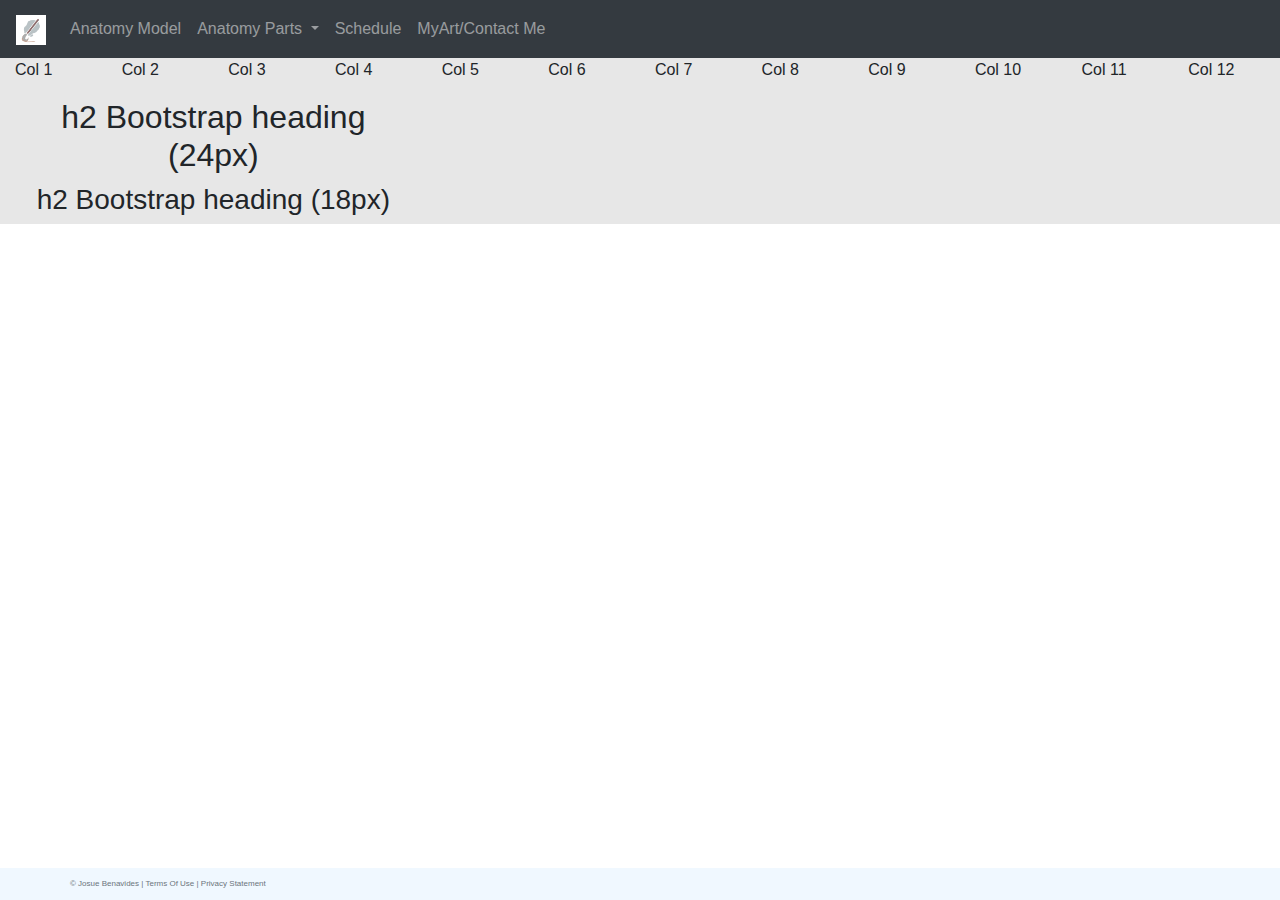
==== index.html @ 2fe4aa70 "Added Navigation Bar" ====
<!DOCTYPE html>
<html lang="en">
<head>
    <meta charset="UTF-8">
    <title>Learn Anatomy For Artists</title>
    <link rel="shortcut icon" href="images/Logo.ico">
    <link rel="stylesheet"
          href="https://stackpath.bootstrapcdn.com/bootstrap/4.4.1/css/bootstrap.min.css"
          integrity="sha384-Vkoo8x4CGsO3+Hhxv8T/Q5PaXtkKtu6ug5TOeNV6gBiFeWPGFN9MuhOf23Q9Ifjh"
          crossorigin="anonymous">
    <link href="css/main.css" rel="stylesheet">
</head>
<body>
<div class="container-fluid">
    <div class="row">
        <nav class="navbar navbar-expand-md
                    justify-content-start
                    bg-dark navbar-dark
                    col-12">

            <!-- Brand asd-->
            <a class="navbar-brand" href="#"><img alt="Website Logo" src="images/Logo.png" height="30"></a>
            <!-- Responsive Button for the smaller menu -->
            <button class="navbar-toggler" type="button"
                    data-toggle="collapse" data-target="#collapsibleNavbar">
                <span class="navbar-toggler-icon"></span>
            </button>
            <div class="collapse navbar-collapse" id="collapsibleNavbar">
                <ul class="navbar-nav">
                    <!-- Links -->
                    <li class="nav-item">
                        <a class="nav-link" href="model.html">Anatomy Model</a>
                    </li>
                    <!-- Dropdown -->
                    <li class="nav-item dropdown">
                        <a class="nav-link dropdown-toggle" href="#" id="navbardrop"
                           data-toggle="dropdown">
                            Anatomy Parts
                        </a>
                        <div class="dropdown-menu">
                            <a class="dropdown-item" href="arm.html">Arms</a>
                            <a class="dropdown-item" href="leg.html">Legs</a>
                            <a class="dropdown-item" href="head.html">Head</a>
                            <a class="dropdown-item" href="torso.html">Torso</a>
                        </div>
                    </li>
                    <!-- Links2 -->
                    <li class="nav-item">
                        <a class="nav-link" href="schedule.html">Schedule</a>
                    </li>
                    <li class="nav-item">
                        <a class="nav-link" href="contact.html">MyArt/Contact Me</a>
                    </li>


                </ul>
            </div>
        </nav>

    </div>


    <div class="row">
        <p class="col-1">Col 1</p>
        <p class="col-1">Col 2</p>
        <p class="col-1">Col 3</p>
        <p class="col-1">Col 4</p>
        <p class="col-1">Col 5</p>
        <p class="col-1">Col 6</p>
        <p class="col-1">Col 7</p>
        <p class="col-1">Col 8</p>
        <p class="col-1">Col 9</p>
        <p class="col-1">Col 10</p>
        <p class="col-1">Col 11</p>
        <p class="col-1">Col 12</p>

        <div class="col-sm-4  text-center">
            <h2>h2 Bootstrap heading (24px)</h2>
            <h3>h2 Bootstrap heading (18px)</h3>
        </div>
    </div>
    <footer class="footer page-footer font-small ">
        <div class="container">
            <div class="row">
                <span class="text-muted">&copy; Josue Benavides |  Terms Of Use  |  Privacy Statement</span>
            </div>
        </div>
    </footer>
</div>


<script src="https://code.jquery.com/jquery-3.4.1.slim.min.js"
        integrity="sha384-J6qa4849blE2+poT4WnyKhv5vZF5SrPo0iEjwBvKU7imGFAV0wwj1yYfoRSJoZ+n"
        crossorigin="anonymous"></script>
<script src="https://cdn.jsdelivr.net/npm/popper.js@1.16.0/dist/umd/popper.min.js"
        integrity="sha384-Q6E9RHvbIyZFJoft+2mJbHaEWldlvI9IOYy5n3zV9zzTtmI3UksdQRVvoxMfooAo"
        crossorigin="anonymous"></script>
<script src="https://stackpath.bootstrapcdn.com/bootstrap/4.4.1/js/bootstrap.min.js"
        integrity="sha384-wfSDF2E50Y2D1uUdj0O3uMBJnjuUD4Ih7YwaYd1iqfktj0Uod8GCExl3Og8ifwB6"
        crossorigin="anonymous"></script>
</body>
</html>
---- css/main.css ----
*{
    margin: 0;
    padding: 0;
}
html{
    background-color: white;
}
body {
    font-family: Arial, Helvetica, sans-serif;
    font-size: 100%;
    width: 100%;
    max-width: 1920px;
    margin: 0 auto;
    background-color: #E7E7E7; /*take it out later*/
}

/* the styles for the Header*/
header {
    padding-top: 2em;
    padding-bottom: 3.5em;
    background: #474747;

}
header a{
    padding-left: 1%;
}

header img {
    padding-left: 1%;
    padding-right: 1%;
    float: left;

}
header h2{
    font-size: 170%;
    color: white;
}

.footer {
    position: fixed;
    left: 0;
    bottom: 0;
    width: 100%;
    background-color: aliceblue;
    color: white;
    text-align: center;
    padding: 10px;
    font-size: 0.5rem;
}
footer div{
    text-align: center;
}
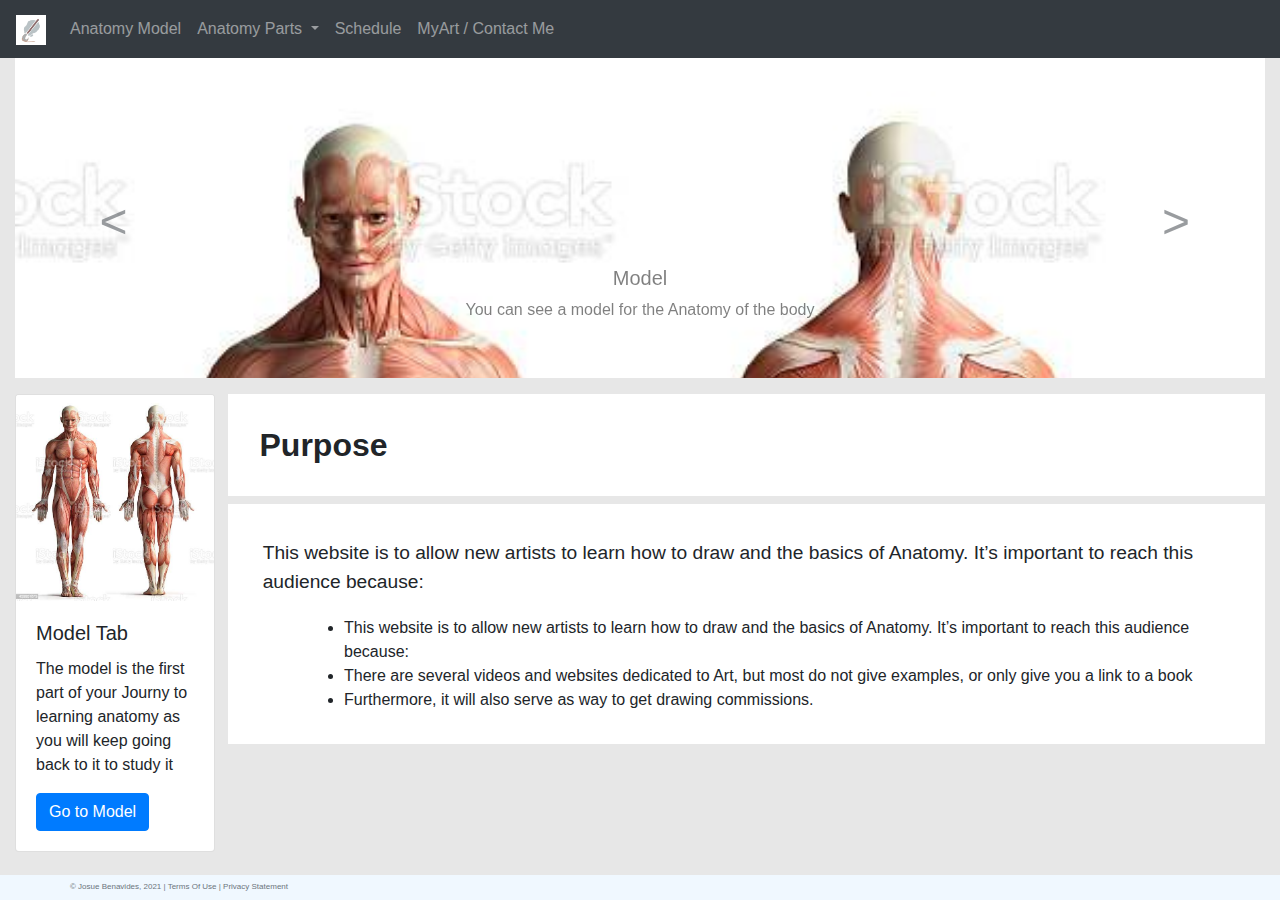
==== commit f0cbfe0e: "Added Most stuff" ====
--- a/index.html
+++ b/index.html
@@ -12,6 +12,7 @@
 </head>
 <body>
 <div class="container-fluid">
+    <!-- Nav Bar -->
     <div class="row">
         <nav class="navbar navbar-expand-md
                     justify-content-start
@@ -49,7 +50,7 @@
                         <a class="nav-link" href="schedule.html">Schedule</a>
                     </li>
                     <li class="nav-item">
-                        <a class="nav-link" href="contact.html">MyArt/Contact Me</a>
+                        <a class="nav-link" href="contact.html">MyArt / Contact Me</a>
                     </li>
 
 
@@ -59,30 +60,74 @@
 
     </div>
 
+    <!-- Carousel -->
+    <div id="carouselExampleIndicators" class="carousel slide" data-ride="carousel">
+        <ol class="carousel-indicators">
+            <li data-target="#carouselExampleIndicators" data-slide-to="0" class="active"></li>
+            <li data-target="#carouselExampleIndicators" data-slide-to="1"></li>
+            <li data-target="#carouselExampleIndicators" data-slide-to="2"></li>
+        </ol>
+        <div class="carousel-inner">
+            <div class="carousel-item active">
+                <img src="images/model.jpg" class="d-block w-100" alt="Model">
+                <div  class="carousel-caption d-none d-md-block">
+                    <h5 class="text-black-50">Model</h5>
+                    <p class="text-black-50">You can see a model for the Anatomy of the body</p>
+                </div>
+            </div>
+            <div class="carousel-item">
+                <img src="images/Schedule.png" class="d-block w-100" alt="Schedule">
+                <div  class="carousel-caption d-none d-md-block">
+                    <h5 class="text-white">Schedule</h5>
+                    <p class="text-white">You can see a Recommended Schedule for your Learning of Drawing Parts</p>
+                </div>
+            </div>
+            <div class="carousel-item">
+                <img src="images/ContactMe.png" class="d-block w-100" alt="Contact-Me">
+                <div  class="carousel-caption d-none d-md-block">
+                    <h5 class="text-black-50">MyArt / Contact Me</h5>
+                    <p class="text-black-50">You can see the contacts Page with some of My drawings</p>
+                </div>
+            </div>
+        </div>
+        <a class="carousel-control-prev" href="#carouselExampleIndicators" role="button" data-slide="prev">
+            <span class="carousel-control-prev-icon" aria-hidden="true"></span>
+            <span class="sr-only">Previous</span>
+        </a>
+        <a class="carousel-control-next" href="#carouselExampleIndicators" role="button" data-slide="next">
+            <span class="carousel-control-next-icon" aria-hidden="true"></span>
+            <span class="sr-only">Next</span>
+        </a>
+    </div>
+    <!-- Cards -->
+    <aside>
+        <div class="card" style="width: 18rem;">
+            <img src="images/model.jpg" class="card-img-top" alt="...">
+            <div class="card-body">
+                <h5 class="card-title">Model Tab</h5>
+                <p class="card-text">The model is the first part of your Journy to learning anatomy as you will keep going back to it to study it</p>
+                <a href="model.html" class="btn btn-primary">Go to Model</a>
+            </div>
+        </div>
+    </aside>
+    <main>
 
-    <div class="row">
-        <p class="col-1">Col 1</p>
-        <p class="col-1">Col 2</p>
-        <p class="col-1">Col 3</p>
-        <p class="col-1">Col 4</p>
-        <p class="col-1">Col 5</p>
-        <p class="col-1">Col 6</p>
-        <p class="col-1">Col 7</p>
-        <p class="col-1">Col 8</p>
-        <p class="col-1">Col 9</p>
-        <p class="col-1">Col 10</p>
-        <p class="col-1">Col 11</p>
-        <p class="col-1">Col 12</p>
+        <h2>Purpose</h2>
+        <div class="content">
+            <p>This website is to allow new artists to learn how to draw and the basics of Anatomy. It’s important to reach this audience because: </p>
+            <ul>
+                <li>This website is to allow new artists to learn how to draw and the basics of Anatomy. It’s important to reach this audience because: </li>
+                <li>There are several videos and websites dedicated to Art, but most do not give examples, or only give you a link to a book</li>
+                <li>Furthermore, it will also serve as way to get drawing commissions.</li>
+            </ul>
+        </div>
 
-        <div class="col-sm-4  text-center">
-            <h2>h2 Bootstrap heading (24px)</h2>
-            <h3>h2 Bootstrap heading (18px)</h3>
-        </div>
-    </div>
+    </main>
+
     <footer class="footer page-footer font-small ">
         <div class="container">
             <div class="row">
-                <span class="text-muted">&copy; Josue Benavides |  Terms Of Use  |  Privacy Statement</span>
+                <span class="text-muted">&copy; Josue Benavides, 2021 |  Terms Of Use  |  Privacy Statement</span>
             </div>
         </div>
     </footer>
--- a/css/main.css
+++ b/css/main.css
@@ -3,7 +3,7 @@
     padding: 0;
 }
 html{
-    background-color: white;
+    background-color: #E7E7E7;
 }
 body {
     font-family: Arial, Helvetica, sans-serif;
@@ -44,9 +44,162 @@
     background-color: aliceblue;
     color: white;
     text-align: center;
-    padding: 10px;
+    padding: 0.52%;
     font-size: 0.5rem;
 }
 footer div{
     text-align: center;
+}
+
+/* custom Bootstrap*/
+.carousel-item{
+    height: 20em;
+}
+.item img {
+    position:absolute;
+    top: 0;
+    left: 0;
+    min-height: 300px;
+}
+
+/* */
+.carousel-control-prev-icon,
+.carousel-control-next-icon {
+    height: 20%;
+    width: 10%;
+    outline: black;
+    background-size: 100%, 100%;
+    background-image: none;
+}
+
+.carousel-control-next-icon:after
+{
+    content: '>';
+    font-size: 3em;
+    color: #343a40;
+}
+
+.carousel-control-prev-icon:after {
+    content: '<';
+    font-size: 3em;
+    color: #343a40;
+}
+main, aside{
+    margin-top: 1em;
+}
+aside{
+    width: 16%;
+}
+aside img{
+    width: 100%!important;
+    float: left;
+}
+main{
+    width: 83%;
+    margin-left: 17%;
+    margin-bottom: 1%;
+}
+main p, main h2{
+    background: white;
+    padding: 1em;
+}
+.content{
+    background: white;
+    padding: 1em;
+}
+.content ul{
+    padding-left: 10%;
+}
+main h2{
+    font-weight: bold;
+}
+main p{
+    font-size: 120%;
+    margin-bottom: 0;
+}
+.card{
+    width: 100%!important;
+    float: left;
+}
+@media only screen and (max-width:840px) {
+    main h2{
+        font-size: 100%;
+    }
+    main p{
+        font-size: 80%;
+    }
+    main ul li{
+        font-size: 60%;
+    }
+    aside{
+        width: 30%;
+    }
+    main {
+        width: 69%;
+        margin-left: 31%;
+    }
+
+    .card p, .card a{
+        font-size: 60%;
+    }
+    .card h5{
+        font-size: 70%;
+    }
+
+
+
+}
+
+/* contact page */
+.reset {
+    width: 100%;
+    margin-left: 0;
+}
+.reset .container{
+    margin-left: 0;
+}
+.contact img{
+    height: 100%;
+    margin-left: auto;
+    margin-right: auto;
+}
+.contact{
+    background: white;
+    width: 80%;
+    margin-left: auto;
+    margin-right: auto;
+}
+.contact .carousel-item{
+    height: 30em;
+}
+
+/* Make item unselectable*/
+.unselectable {
+    padding-left: 0;
+    -webkit-touch-callout: none;
+    -webkit-user-select: none;
+    -khtml-user-select: none;
+    -moz-user-select: none;
+    -ms-user-select: none;
+    user-select: none;
+}
+.title{
+    padding: .5em 0;
+}
+.size img{
+    margin-left: auto;
+    margin-right: auto;
+}
+.center img{
+    display: block;
+    margin-left: auto;
+    margin-right: auto;
+    width: 50%;
+    height: 100%;
+}
+.center img{
+    float: none;
+}
+.center div{
+    margin-bottom: 1em;
 }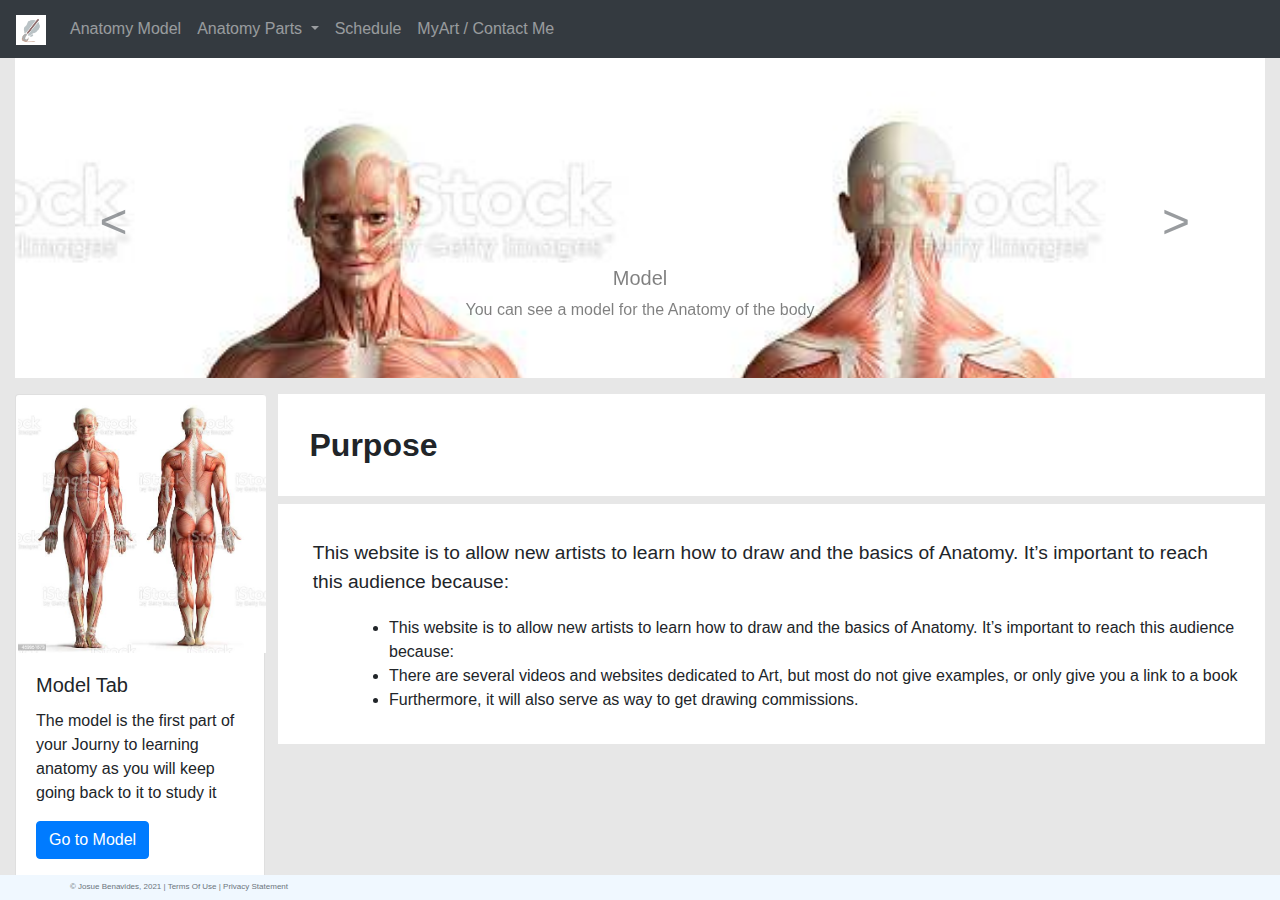
==== commit 93a80aec: "Comment Updates" ====
--- a/index.html
+++ b/index.html
@@ -1,3 +1,4 @@
+<!-- DEVELOPER: Josue Benavides, IS117-002, Spring 2021 -->
 <!DOCTYPE html>
 <html lang="en">
 <head>
--- a/css/main.css
+++ b/css/main.css
@@ -1,3 +1,4 @@
+/* DEVELOPER: Josue Benavides, IS117-002, Spring 2021 */
 *{
     margin: 0;
     padding: 0;
@@ -88,15 +89,16 @@
     margin-top: 1em;
 }
 aside{
-    width: 16%;
+    width: 20%;
 }
 aside img{
     width: 100%!important;
     float: left;
+    margin-left: 1%;
 }
 main{
-    width: 83%;
-    margin-left: 17%;
+    width: 79%;
+    margin-left: 21%;
     margin-bottom: 1%;
 }
 main p, main h2{
